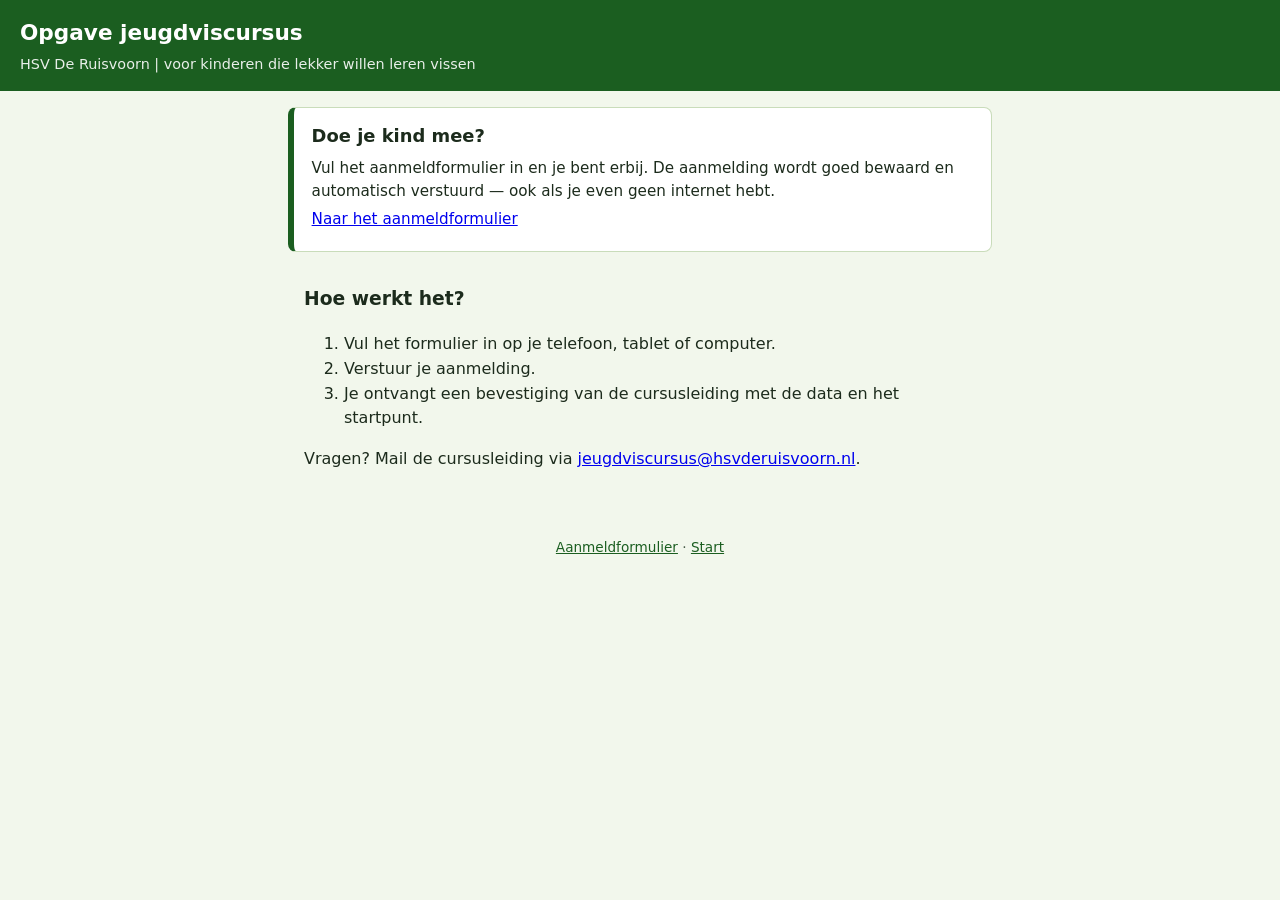
==== index.html @ ae19f198 "Jeugdviscursus-opgave: losstaande offline webapp (formulier + wachtrij + backend)" ====
<!DOCTYPE html>
<html lang="nl">
<head>
<meta charset="UTF-8">
<meta name="viewport" content="width=device-width, initial-scale=1.0">
<title>Opgave jeugdviscursus | HSV De Ruisvoorn</title>
<meta name="description" content="Doe mee met de jeugdviscursus van HSV De Ruisvoorn. Meldingen voor de jeugdviscursus.">
<meta name="theme-color" content="#1b5e20">
<meta name="apple-mobile-web-app-capable" content="yes">
<meta name="apple-mobile-web-app-status-bar-style" content="default">
<link rel="manifest" href="./manifest.json">
<link rel="apple-touch-icon" href="./icons/icon-192.png">
<link rel="icon" href="./icons/icon-192.png" type="image/png">
<link rel="stylesheet" href="./style.css">
</head>
<body>
<main>
  <header class="kop-balk">
    <h1>Opgave jeugdviscursus</h1>
    <p>HSV De Ruisvoorn | voor kinderen die lekker willen leren vissen</p>
  </header>

  <div class="inhoud intro-blok">
    <h2>Doe je kind mee?</h2>
    <p>Vul het aanmeldformulier in en je bent erbij. De aanmelding wordt goed bewaard en automatisch verstuurd — ook als je even geen internet hebt.</p>
    <p><a class="knop-primair" href="./opgave.html">Naar het aanmeldformulier</a></p>
  </div>

  <div class="inhoud">
    <h3>Hoe werkt het?</h3>
    <ol>
      <li>Vul het formulier in op je telefoon, tablet of computer.</li>
      <li>Verstuur je aanmelding.</li>
      <li>Je ontvangt een bevestiging van de cursusleiding met de data en het startpunt.</li>
    </ol>
    <p class="hulp-klein">Vragen? Mail de cursusleiding via <a href="mailto:jeugdviscursus@hsvderuisvoorn.nl">jeugdviscursus@hsvderuisvoorn.nl</a>.</p>
  </div>
</main>

<footer class="voet">
  <p><a href="./opgave.html">Aanmeldformulier</a> &middot; <a href="./index.html">Start</a></p>
</footer>

<script src="./opgave.js" defer></script>
</body>
</html>
---- style.css ----
/* ============================================================
   Aanmelding jeugdviscursus - style.css
   Donkergroen thema (huisstijl algemene hengelsportvereniging).
   Zelfstandig en offline klaar voor de webapp.
   ============================================================ */

:root {
  --hoofd-groen:        #1b5e20;   /* donkergroen (hoofdkleur)    */
  --hoofd-groen-donker: #0d3b10;   /* nóg donkerder voor hover    */
  --achtergrond:        #f2f7ec;   /* hele-app achtergrond        */
  --wit:                #ffffff;
  --tekst:              #1c2b1c;   /* bijna-zwarte tekst          */
  --tekst-zacht:        #4a5d4a;   /* grijze hulptekst            */
  --rand:               #c9dcba;   /* lichte groene randen        */
  --fout:               #b3261e;   /* fout/verplicht             */
  --ok:                 #1b5e20;   /* succes                      */
  --info:               #0d47a1;   /* info/offline                */
}

* { box-sizing: border-box; }

html, body {
  margin: 0;
  padding: 0;
  font-family: "Segoe UI", system-ui, -apple-system, Roboto, sans-serif;
  line-height: 1.55;
  color: var(--tekst);
  background: var(--achtergrond);
}

/* ================= KOP ================= */
.kop-balk {
  background: var(--hoofd-groen);
  color: var(--wit);
  padding: 1rem 1.25rem;
}
.kop-balk h1 { margin: 0; font-size: 1.35rem; }
.kop-balk p  { margin: 0.2rem 0 0; font-size: 0.9rem; opacity: 0.9; }

/* ================= INHOUD ================= */
.inhoud {
  max-width: 44rem;
  margin: 1rem auto 2rem;
  padding: 0 1rem;
}

.intro-blok {
  background: var(--wit);
  border: 1px solid var(--rand);
  border-left: 0.4rem solid var(--hoofd-groen);
  border-radius: 0.5rem;
  padding: 0.9rem 1.1rem;
}
.intro-blok h2 { margin: 0 0 0.4rem; font-size: 1.12rem; }
.intro-blok p  { margin: 0.3rem 0; font-size: 0.95rem; }

/* ================= FORMULIER ================= */
form#opgaveForm { margin: 0; }

.veld-set {
  background: var(--wit);
  border: 1px solid var(--rand);
  border-radius: 0.5rem;
  margin: 0 0 1rem 0;
  padding: 0; /* padding op legend/innerlijke groepen */
}
.veld-set legend {
  font-weight: 700;
  color: var(--hoofd-groen);
  background: var(--achtergrond);
  border: 1px solid var(--rand);
  border-bottom: none;
  border-radius: 0.4rem 0.4rem 0 0;
  padding: 0.45rem 0.9rem;
  margin: 0;
  width: 100%;
  box-sizing: border-box;
}

.veld-inner { padding: 0.6rem 1.1rem 1rem; }

.veld-groep { margin: 0.85rem 0; }

.veld-groep > label,
.veld-groep .veld-titel {
  display: block;
  font-weight: 600;
  font-size: 0.92rem;
  margin-bottom: 0.25rem;
}

.verplicht-ster { color: var(--fout); font-weight: 700; }

input[type="text"],
input[type="date"],
input[type="tel"],
input[type="email"],
select,
textarea {
  width: 100%;
  padding: 0.55rem 0.6rem;
  border: 1px solid var(--rand);
  border-radius: 0.4rem;
  font: inherit;
  color: var(--tekst);
  background: var(--wit);
}
textarea { resize: vertical; min-height: 4.5rem; }
input:focus, select:focus, textarea:focus {
  outline: 2px solid var(--hoofd-groen);
  outline-offset: 1px;
}

/* radio-regels */
.radio-lijst { display: flex; flex-wrap: wrap; gap: 0.4rem 1.6rem; }
.radio-optie {
  display: inline-flex;
  align-items: center;
  gap: 0.35rem;
  font-weight: 400;
  font-size: 0.95rem;
}

/* hulptekst onder een veld */
.hulp-tekst {
  font-size: 0.8rem;
  color: var(--tekst-zacht);
  margin: 0.3rem 0 0;
}

/* akkoord-checkbox plus uitgevulde uitleg */
.akkoord-optie {
  display: flex;
  gap: 0.55rem;
  align-items: flex-start;
  font-size: 0.92rem;
  font-weight: 400;
}
.akkoord-optie input[type="checkbox"] { margin-top: 0.2rem; }

/* ================= VERSTUURKNOP + STATUS ================= */
.verstuur-balk { text-align: center; margin: 1.2rem 0 0.4rem; }

button#verstuurBtn {
  background: var(--hoofd-groen);
  color: var(--wit);
  border: 1px solid var(--hoofd-groen);
  border-radius: 0.45rem;
  font-size: 1.05rem;
  font-weight: 700;
  padding: 0.8rem 1.7rem;
  cursor: pointer;
}
button#verstuurBtn:hover { background: var(--hoofd-groen-donker); }
button#verstuurBtn:disabled {
  background: var(--rand);
  border-color: var(--rand);
  cursor: not-allowed;
}

#statusTekst {
  margin-top: 0.8rem;
  font-size: 0.92rem;
  border-radius: 0.4rem;
  padding: 0.6rem 0.9rem;
  display: none;
}
#statusTekst.zichtbaar { display: block; }
#statusTekst.fout { background: #fbe4e2; border: 1px solid #f3b5b1; color: var(--fout); }
#statusTekst.ok   { background: #e4f2de; border: 1px solid #bcd8af; color: var(--ok); }
#statusTekst.info { background: #e4edfa; border: 1px solid #b7cceb; color: var(--info); }

/* ================= VOET ================= */
.voet {
  text-align: center;
  padding: 1.2rem 1rem 1.6rem;
  font-size: 0.85rem;
  color: var(--tekst-zacht);
}
.voet a { color: var(--hoofd-groen); }
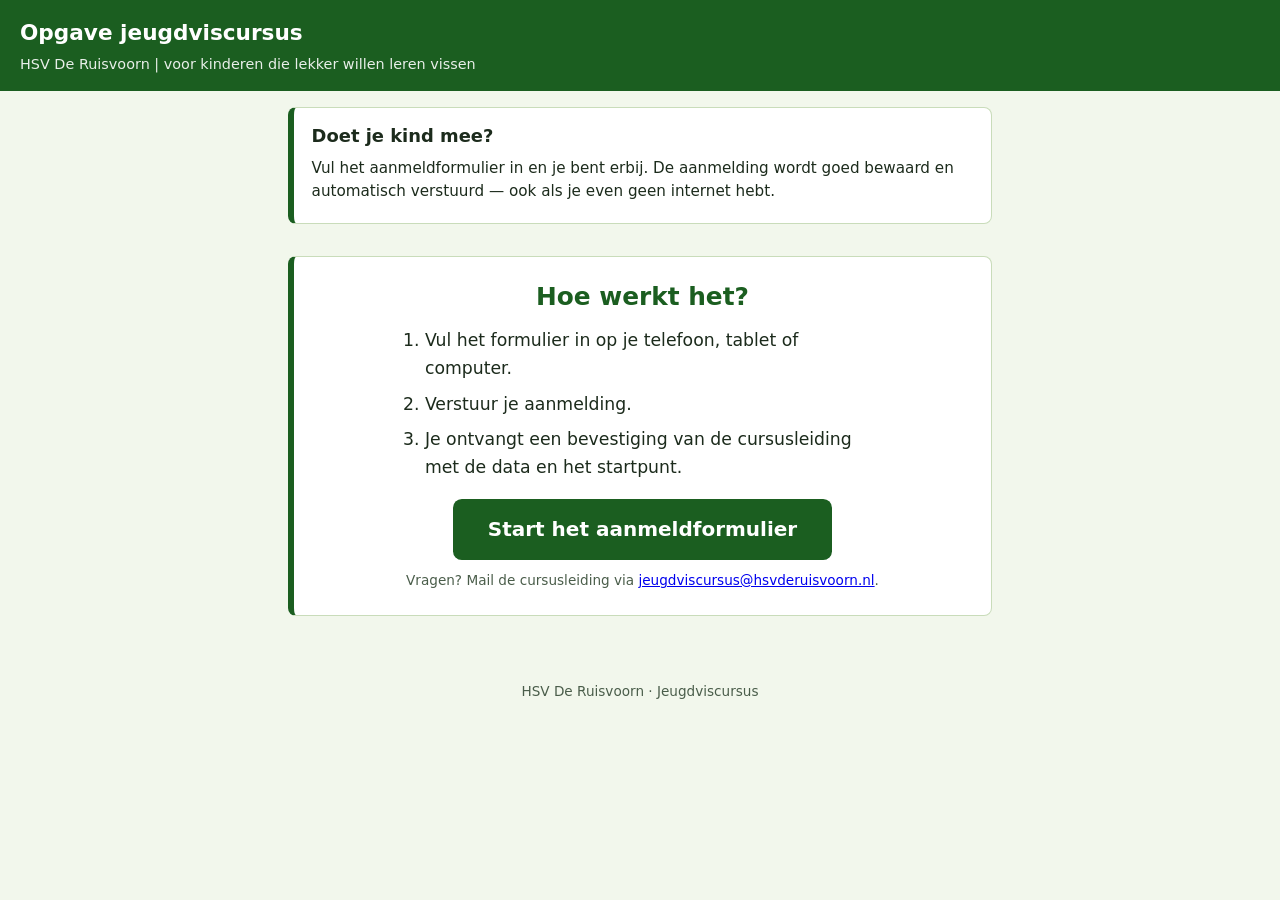
==== commit 2d5071f7: "Startpagina: 'Doet je kind mee?', directe formulierlink weg, grotere 'Hoe werkt het?'-knop + SW-cach" ====
--- a/index.html
+++ b/index.html
@@ -21,24 +21,24 @@
   </header>
 
   <div class="inhoud intro-blok">
-    <h2>Doe je kind mee?</h2>
+    <h2>Doet je kind mee?</h2>
     <p>Vul het aanmeldformulier in en je bent erbij. De aanmelding wordt goed bewaard en automatisch verstuurd — ook als je even geen internet hebt.</p>
-    <p><a class="knop-primair" href="./opgave.html">Naar het aanmeldformulier</a></p>
   </div>
 
-  <div class="inhoud">
-    <h3>Hoe werkt het?</h3>
-    <ol>
+  <div class="inhoud hoe-werkt-blok">
+    <h2>Hoe werkt het?</h2>
+    <ol class="hoe-werkt-lijst">
       <li>Vul het formulier in op je telefoon, tablet of computer.</li>
       <li>Verstuur je aanmelding.</li>
       <li>Je ontvangt een bevestiging van de cursusleiding met de data en het startpunt.</li>
     </ol>
+    <p class="cta-regel"><a class="knop-primair knop-groot" href="./opgave.html">Start het aanmeldformulier</a></p>
     <p class="hulp-klein">Vragen? Mail de cursusleiding via <a href="mailto:jeugdviscursus@hsvderuisvoorn.nl">jeugdviscursus@hsvderuisvoorn.nl</a>.</p>
   </div>
 </main>
 
 <footer class="voet">
-  <p><a href="./opgave.html">Aanmeldformulier</a> &middot; <a href="./index.html">Start</a></p>
+  <p>HSV De Ruisvoorn &middot; Jeugdviscursus</p>
 </footer>
 
 <script src="./opgave.js" defer></script>
--- a/style.css
+++ b/style.css
@@ -54,6 +54,55 @@
 .intro-blok h2 { margin: 0 0 0.4rem; font-size: 1.12rem; }
 .intro-blok p  { margin: 0.3rem 0; font-size: 0.95rem; }
 
+/* ================= START: HOE WERKT HET? ================= */
+.hoe-werkt-blok {
+  background: var(--wit);
+  border: 1px solid var(--rand);
+  border-left: 0.4rem solid var(--hoofd-groen);
+  border-radius: 0.5rem;
+  padding: 1.3rem 1.4rem 1.5rem;
+  text-align: center;
+}
+.hoe-werkt-blok h2 {
+  margin: 0 0 0.7rem;
+  font-size: 1.55rem;
+  color: var(--hoofd-groen);
+}
+.hoe-werkt-lijst {
+  max-width: 30rem;
+  margin: 0 auto 1.1rem;
+  text-align: left;
+  font-size: 1.08rem;
+  line-height: 1.6;
+  padding-left: 1.4rem;
+}
+.hoe-werkt-lijst li { margin: 0.5rem 0; }
+
+.knop-primair {
+  display: inline-block;
+  background: var(--hoofd-groen);
+  color: var(--wit);
+  text-decoration: none;
+  font-weight: 700;
+  border-radius: 0.55rem;
+  text-align: center;
+}
+.knop-primair:hover,
+.knop-primair:focus {
+  background: var(--hoofd-groen-donker);
+}
+.knop-groot {
+  padding: 0.95rem 2.2rem;
+  font-size: 1.25rem;
+}
+.cta-regel { margin: 0 0 0.5rem; }
+
+.hulp-klein {
+  font-size: 0.85rem;
+  color: var(--tekst-zacht);
+  margin: 0.6rem 0 0;
+}
+
 /* ================= FORMULIER ================= */
 form#opgaveForm { margin: 0; }
 
@@ -64,6 +113,10 @@
   margin: 0 0 1rem 0;
   padding: 0; /* padding op legend/innerlijke groepen */
 }
+fieldset legend {
+  font-weight: 700;
+}
+
 .veld-set legend {
   font-weight: 700;
   color: var(--hoofd-groen);
@@ -167,8 +220,45 @@
 }
 #statusTekst.zichtbaar { display: block; }
 #statusTekst.fout { background: #fbe4e2; border: 1px solid #f3b5b1; color: var(--fout); }
+
+.veld-fout {
+  margin-top: 0.4rem;
+  font-size: 0.88rem;
+  color: var(--fout);
+  background: #fbe4e2;
+  border-left: 3px solid var(--fout);
+  padding: 0.4rem 0.6rem;
+  border-radius: 0.3rem;
+}
+.veld-fout[hidden] { display: none; }
 #statusTekst.ok   { background: #e4f2de; border: 1px solid #bcd8af; color: var(--ok); }
 #statusTekst.info { background: #e4edfa; border: 1px solid #b7cceb; color: var(--info); }
+
+/* ================= BEDANKTPAGINA ================= */
+.bedankt-pagina { margin-top: 1.5rem; }
+.bedankt-inhoud {
+  background: var(--wit);
+  border: 1px solid var(--rand);
+  border-radius: 0.6rem;
+  padding: 2rem 1.5rem;
+}
+.bedankt-titel {
+  color: var(--hoofd-groen);
+  font-size: 1.7rem;
+  font-weight: 800;
+  margin: 0 0 1.4rem;
+  text-align: center;
+}
+.bedankt-inhoud > p { margin: 0 0 1rem; }
+.belangrijk {
+  background: #fff7e0;
+  border-left: 4px solid #e0a800;
+  border-radius: 0.35rem;
+  padding: 0.7rem 0.9rem;
+  margin: 0 0 1rem;
+  font-size: 0.98rem;
+}
+.belangrijk p { margin: 0; }
 
 /* ================= VOET ================= */
 .voet {
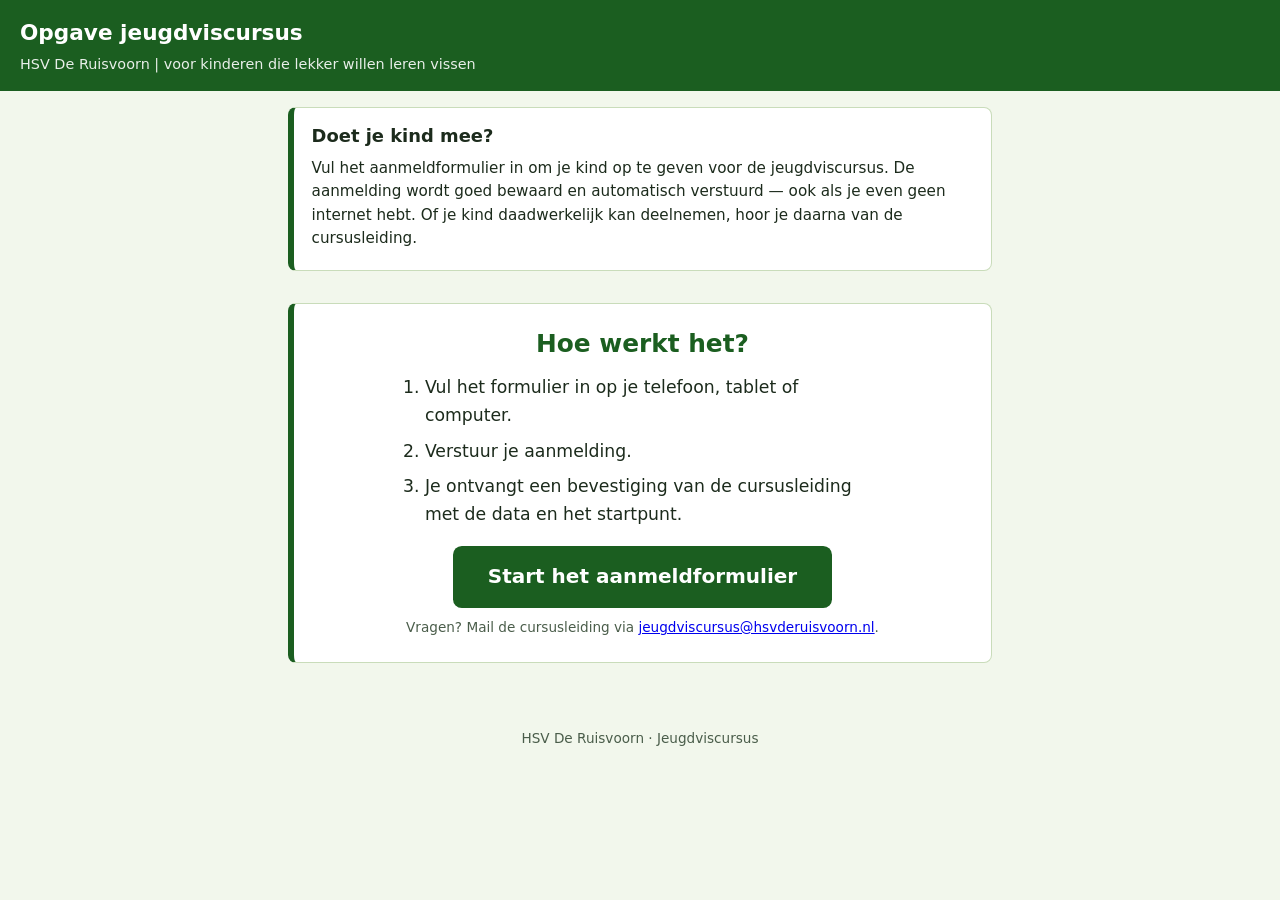
==== commit a52c8365: "Startpagina: geen garantie op deelname benadrukken (opgave = opgeven, bevestiging volgt) + SW-cache " ====
--- a/index.html
+++ b/index.html
@@ -22,7 +22,7 @@
 
   <div class="inhoud intro-blok">
     <h2>Doet je kind mee?</h2>
-    <p>Vul het aanmeldformulier in en je bent erbij. De aanmelding wordt goed bewaard en automatisch verstuurd — ook als je even geen internet hebt.</p>
+    <p>Vul het aanmeldformulier in om je kind op te geven voor de jeugdviscursus. De aanmelding wordt goed bewaard en automatisch verstuurd — ook als je even geen internet hebt. Of je kind daadwerkelijk kan deelnemen, hoor je daarna van de cursusleiding.</p>
   </div>
 
   <div class="inhoud hoe-werkt-blok">
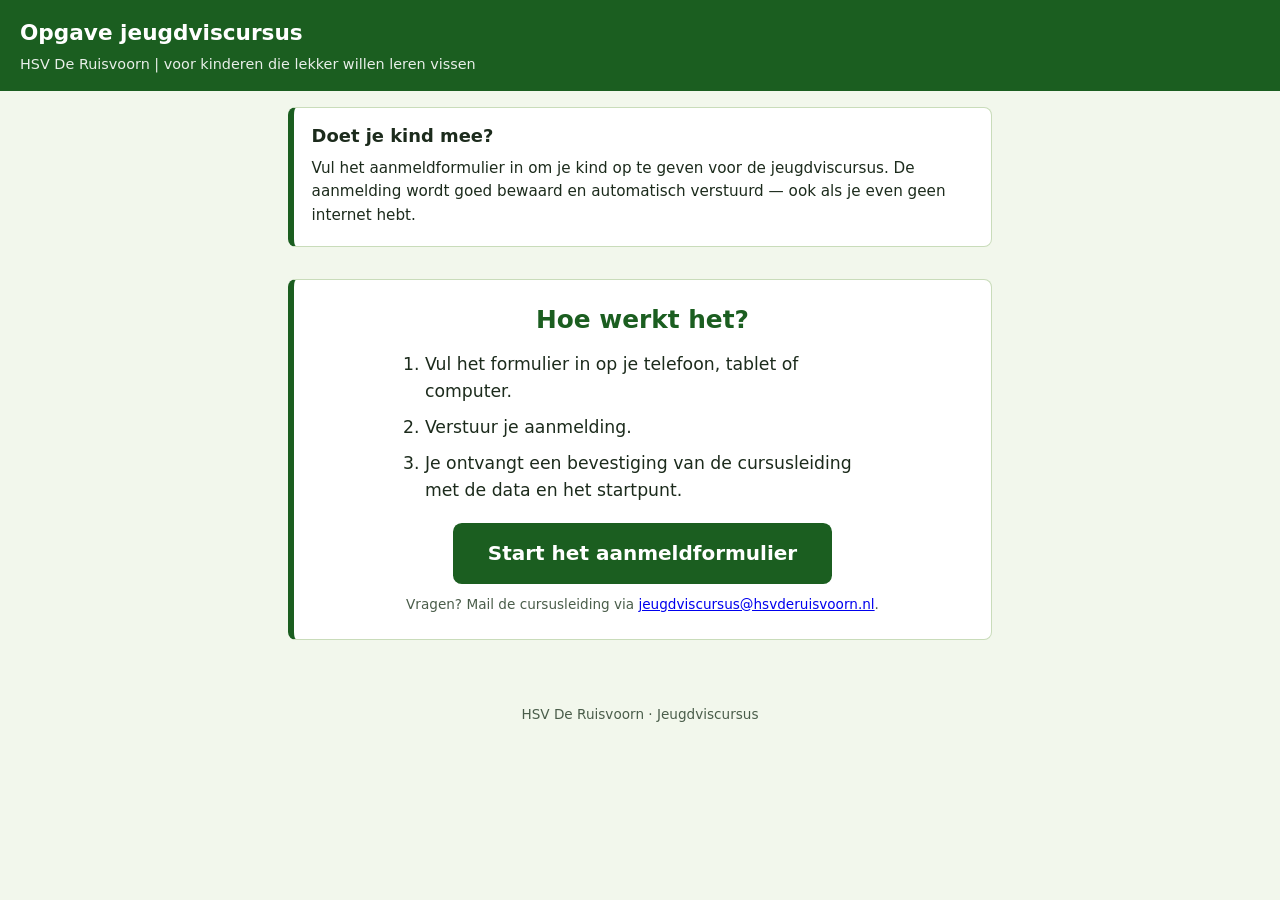
==== commit a1ceb3c5: "Startpagina: zin over deelname-bevestiging verwijderd (staat al op de bedanktpagina) + SW-cache v5" ====
--- a/index.html
+++ b/index.html
@@ -22,7 +22,7 @@
 
   <div class="inhoud intro-blok">
     <h2>Doet je kind mee?</h2>
-    <p>Vul het aanmeldformulier in om je kind op te geven voor de jeugdviscursus. De aanmelding wordt goed bewaard en automatisch verstuurd — ook als je even geen internet hebt. Of je kind daadwerkelijk kan deelnemen, hoor je daarna van de cursusleiding.</p>
+    <p>Vul het aanmeldformulier in om je kind op te geven voor de jeugdviscursus. De aanmelding wordt goed bewaard en automatisch verstuurd — ook als je even geen internet hebt.</p>
   </div>
 
   <div class="inhoud hoe-werkt-blok">
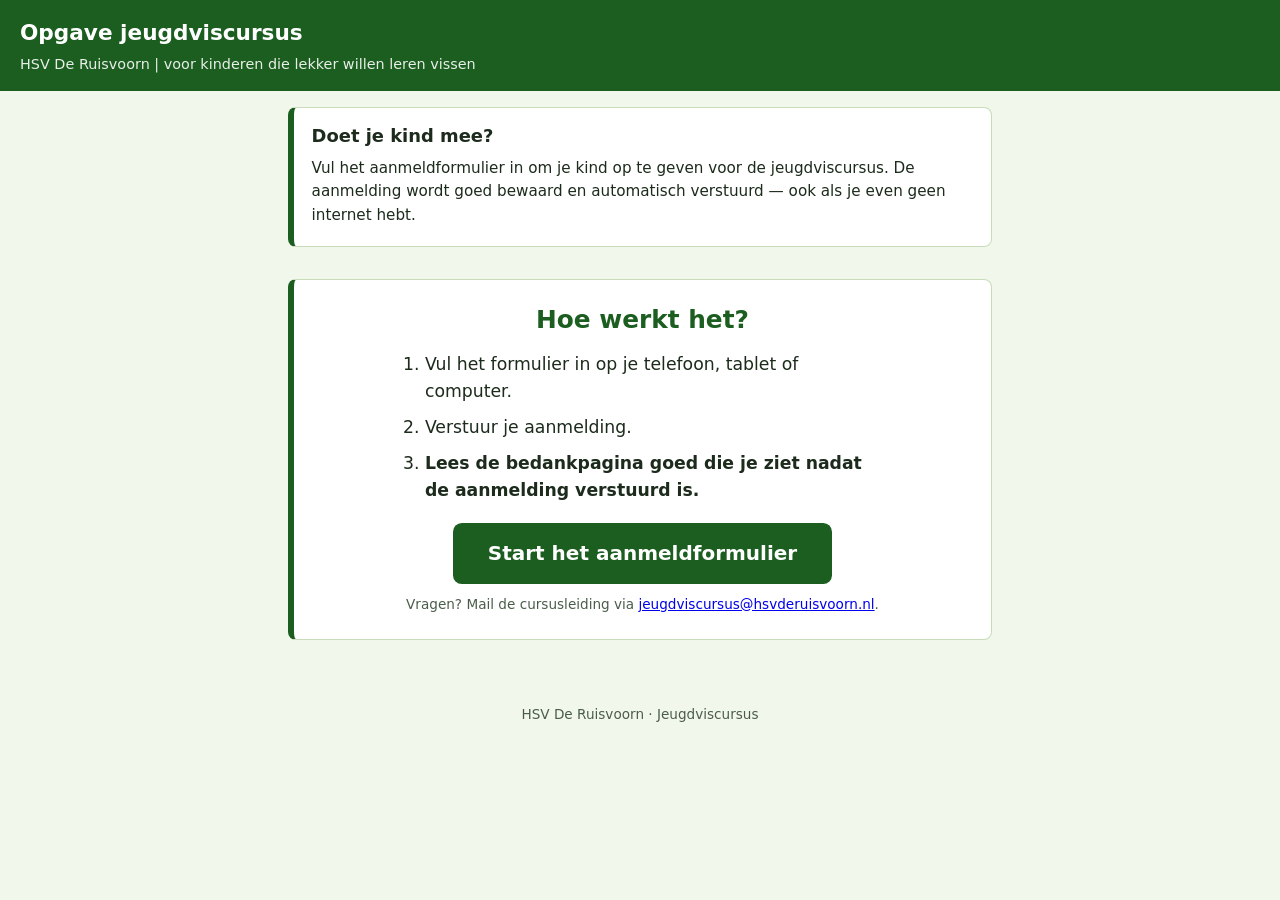
==== commit 8d380e1b: "Hoe-werkt-het: punt 3 verwijst nu vetgedrukt naar de bedankpagina + SW-cache v13" ====
--- a/index.html
+++ b/index.html
@@ -30,7 +30,7 @@
     <ol class="hoe-werkt-lijst">
       <li>Vul het formulier in op je telefoon, tablet of computer.</li>
       <li>Verstuur je aanmelding.</li>
-      <li>Je ontvangt een bevestiging van de cursusleiding met de data en het startpunt.</li>
+      <li><strong>Lees de bedankpagina goed die je ziet nadat de aanmelding verstuurd is.</strong></li>
     </ol>
     <p class="cta-regel"><a class="knop-primair knop-groot" href="./opgave.html">Start het aanmeldformulier</a></p>
     <p class="hulp-klein">Vragen? Mail de cursusleiding via <a href="mailto:jeugdviscursus@hsvderuisvoorn.nl">jeugdviscursus@hsvderuisvoorn.nl</a>.</p>
--- a/style.css
+++ b/style.css
@@ -254,9 +254,10 @@
   background: #fff7e0;
   border-left: 4px solid #e0a800;
   border-radius: 0.35rem;
-  padding: 0.7rem 0.9rem;
+  padding: 1rem 1.1rem;
   margin: 0 0 1rem;
-  font-size: 0.98rem;
+  font-size: 1.3rem;
+  font-weight: 700;
 }
 .belangrijk p { margin: 0; }
 
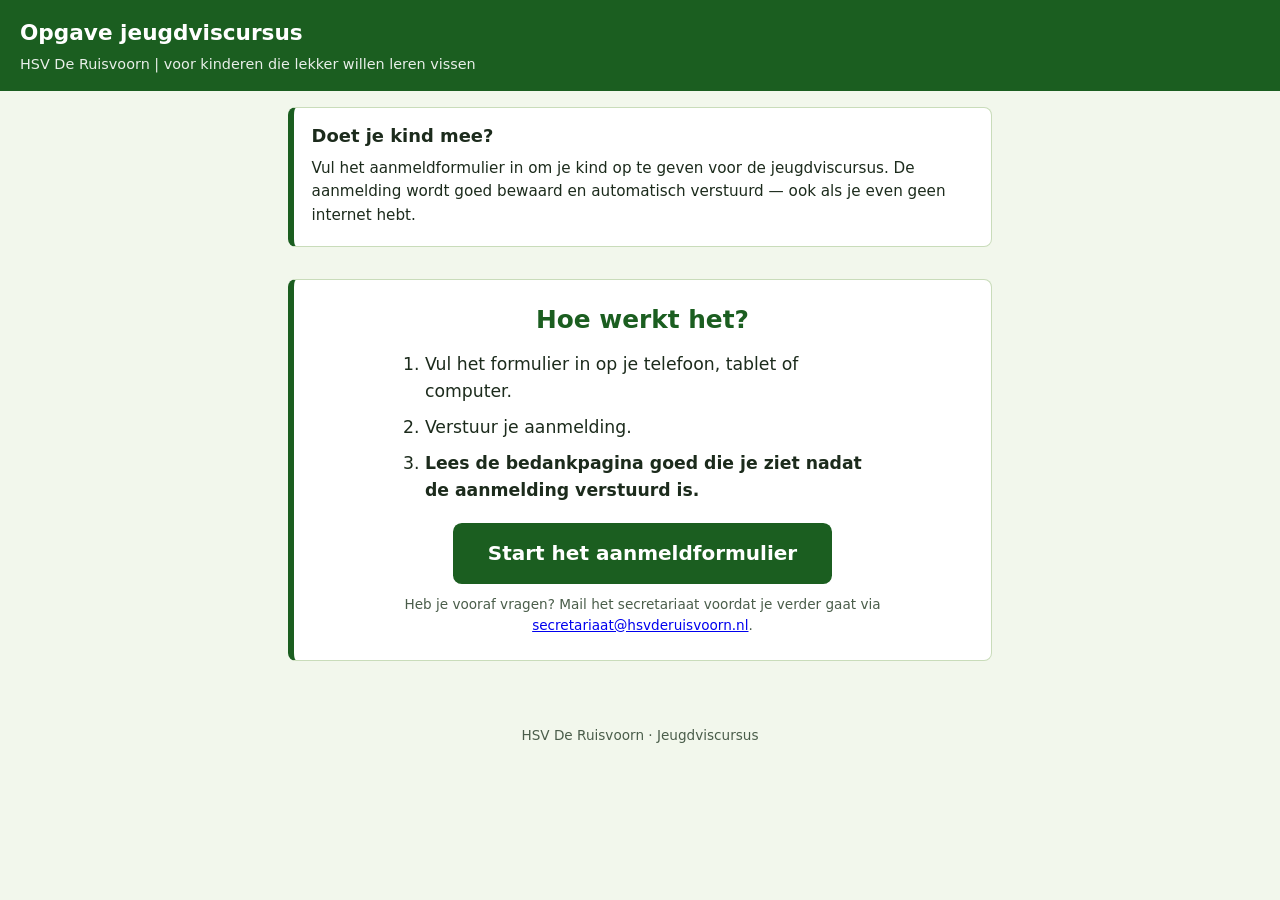
==== commit ed7ddf08: "Homepagina: hulptekst maakt secretariaatadres + SW-cache v15" ====
--- a/index.html
+++ b/index.html
@@ -33,7 +33,7 @@
       <li><strong>Lees de bedankpagina goed die je ziet nadat de aanmelding verstuurd is.</strong></li>
     </ol>
     <p class="cta-regel"><a class="knop-primair knop-groot" href="./opgave.html">Start het aanmeldformulier</a></p>
-    <p class="hulp-klein">Vragen? Mail de cursusleiding via <a href="mailto:jeugdviscursus@hsvderuisvoorn.nl">jeugdviscursus@hsvderuisvoorn.nl</a>.</p>
+    <p class="hulp-klein">Heb je vooraf vragen? Mail het secretariaat voordat je verder gaat via <a href="mailto:secretariaat@hsvderuisvoorn.nl">secretariaat@hsvderuisvoorn.nl</a>.</p>
   </div>
 </main>
 
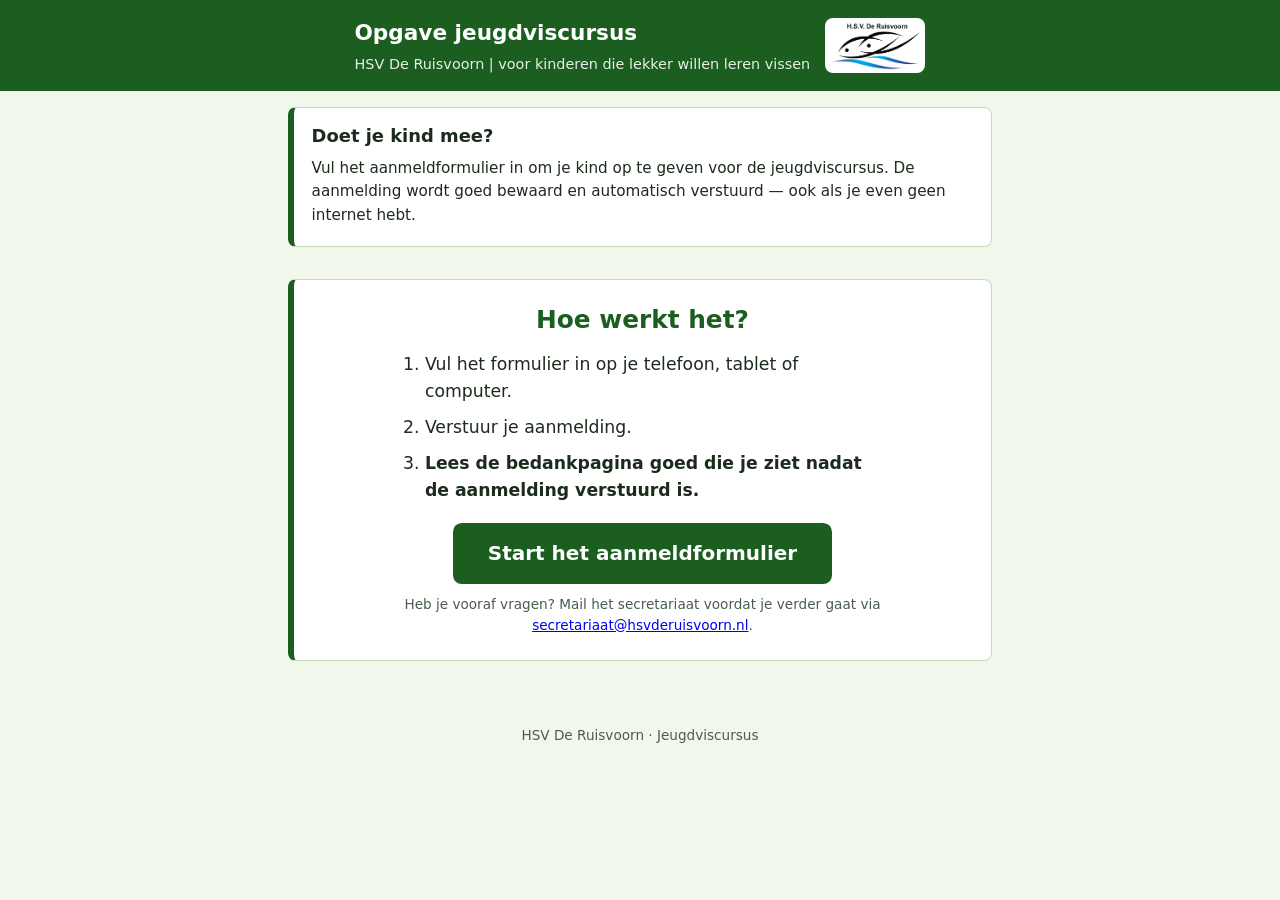
==== commit 85a849fd: "Logo HSV De Ruisvoorn rechts naast de titel op homepage en formulier + SW-cache v16" ====
--- a/index.html
+++ b/index.html
@@ -16,8 +16,11 @@
 <body>
 <main>
   <header class="kop-balk">
-    <h1>Opgave jeugdviscursus</h1>
-    <p>HSV De Ruisvoorn | voor kinderen die lekker willen leren vissen</p>
+    <div>
+      <h1>Opgave jeugdviscursus</h1>
+      <p>HSV De Ruisvoorn | voor kinderen die lekker willen leren vissen</p>
+    </div>
+    <img src="./logo.png" alt="HSV De Ruisvoorn logo" class="kop-logo">
   </header>
 
   <div class="inhoud intro-blok">
--- a/style.css
+++ b/style.css
@@ -33,9 +33,22 @@
   background: var(--hoofd-groen);
   color: var(--wit);
   padding: 1rem 1.25rem;
+  display: flex;
+  align-items: center;
+  justify-content: center;
+  gap: 0.9rem;
+  flex-wrap: wrap;
 }
 .kop-balk h1 { margin: 0; font-size: 1.35rem; }
+.kop-balk h1 span { display: block; font-size: 0.8em; opacity: 0.85; font-weight: normal; }
 .kop-balk p  { margin: 0.2rem 0 0; font-size: 0.9rem; opacity: 0.9; }
+.kop-logo {
+  height: 3.4rem;
+  width: auto;
+  border-radius: 8px;
+  background: #fff;
+  padding: 3px;
+}
 
 /* ================= INHOUD ================= */
 .inhoud {
